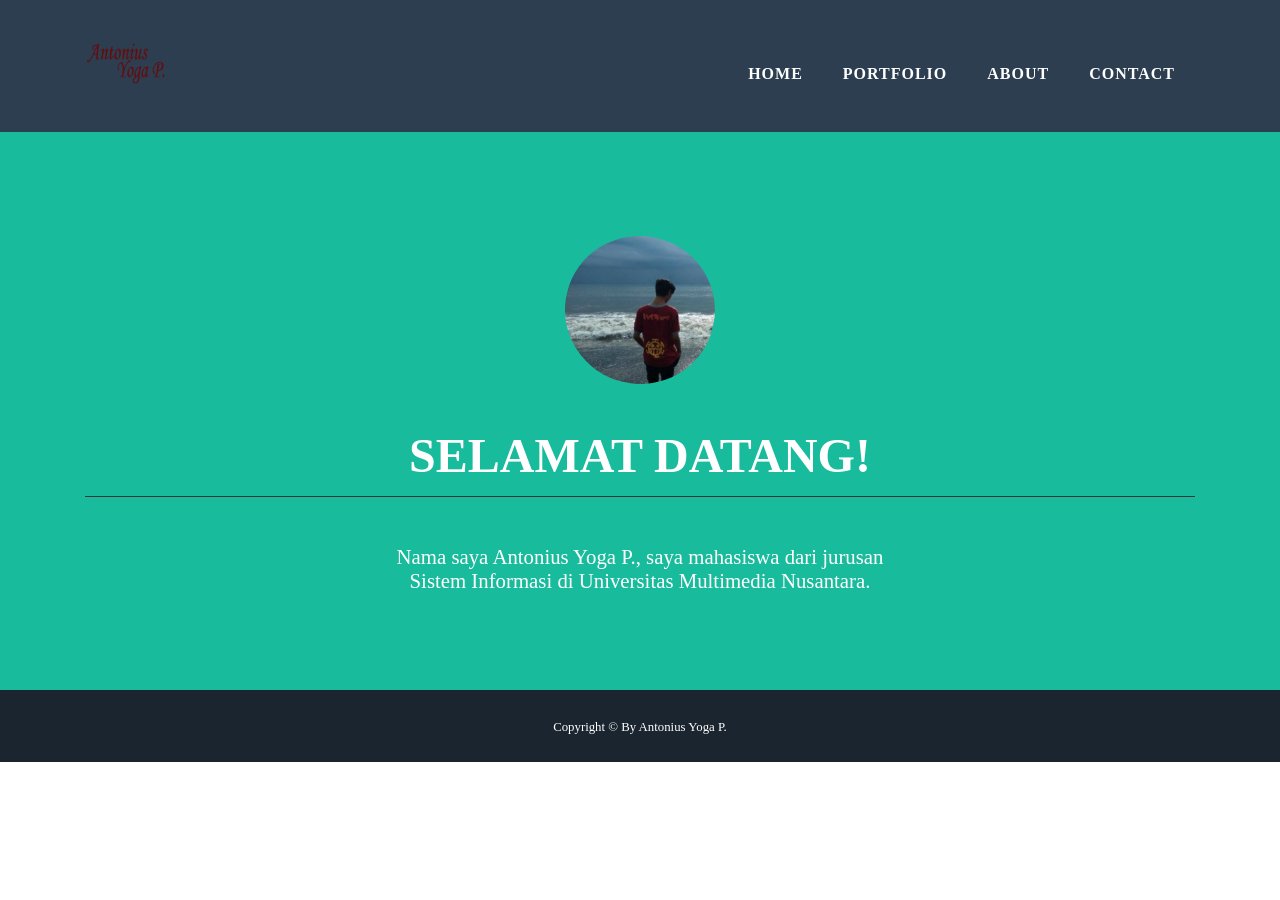
==== index.html @ 9c58d734 "upload1" ====
<!doctype html>
<html lang="en">
  <head>
    <link rel="icon" type="image/png" href="gambar/logo-web.png">
    <!-- Bootstrap CSS -->
    <link rel="stylesheet" href="css/bootstrap.min.css" />

    <!-- custom CSS -->
    <link rel="stylesheet" href="css/style.css" />

    <title>Home</title>
  </head>
  <body>
    
    <!-- NAVBAR -->
    <nav class="navbar navbar-expand-lg bg-secondary text-uppercase" id="mainNav">
    <div class="container">
      <a class="navbar-brand js-scroll-trigger" href="#header"><img src="gambar/nama.png" width="90px" height="90px"></a>
      
      <div class="collapse navbar-collapse" id="navbarResponsive">
        <ul class="navbar-nav ml-auto">
          <li class="nav-item mx-0 mx-lg-1">
            <a class="nav-link py-3 px-0 px-lg-3 rounded js-scroll-trigger" href="index.html">Home</a>
          </li>
          <li class="nav-item mx-0 mx-lg-1">
            <a class="nav-link py-3 px-0 px-lg-3 rounded js-scroll-trigger" href="portofolio.html">Portfolio</a>
          </li>
          <li class="nav-item mx-0 mx-lg-1">
            <a class="nav-link py-3 px-0 px-lg-3 rounded js-scroll-trigger" href="about.html">About</a>
          </li>
          <li class="nav-item mx-0 mx-lg-1">
            <a class="nav-link py-3 px-0 px-lg-3 rounded js-scroll-trigger" href="kontak.html">Contact</a>
          </li>
        </ul>
      </div>
    </div>
  </nav>

  <!-- HEADER -->
  <header class="masthead bg-primary text-white text-center" id="header">
    <div class="container">
      <img class="img-fluid mb-5 d-block mx-auto" src="gambar/foto2.jpg" width="150px" height="150px" alt="">
      <h1 class="text-uppercase mb-2">Selamat Datang!</h1>
      <hr class="mb-5 bg-dark text-white">
      <h2 class="font-weight-light mb-5">Nama saya Antonius Yoga P., saya mahasiswa dari jurusan <br>Sistem Informasi di Universitas Multimedia Nusantara.</h2>
    </div>
  </header>

  <div class="copyright py-4 text-center text-white">
    <div class="container">
      <small>Copyright &copy; By Antonius Yoga P.</small>
    </div>
  </div>

    <!-- Optional JavaScript -->
    <!-- jQuery first, then Popper.js, then Bootstrap JS -->
    <script src=""></script>
    <script src=""></script>
    <script src=""></script>
  </body>
</html>
---- css/style.css ----
/* Tulis style custom di sini */

#mainNav {
  padding-top: 1rem;
  padding-bottom: 1rem;
  font-weight: 700;
  font-family: 'Montserrat';
}

#mainNav .navbar-brand {
  color: #fff;
}

#mainNav .navbar-nav {
  margin-top: 1rem;
  letter-spacing: 0.0625rem;
}

#mainNav .navbar-nav li.nav-item a.nav-link {
  color: #fff;
}

#mainNav .navbar-nav li.nav-item a.nav-link:hover {
  color: #18BC9C;
}

#mainNav .navbar-nav li.nav-item a.nav-link:active, #mainNav .navbar-nav li.nav-item a.nav-link:focus {
  color: #fff;
}

#mainNav .navbar-nav li.nav-item a.nav-link.active {
  color: #18BC9C;
}

#mainNav .navbar-toggler {
  font-size: 80%;
  padding: 0.8rem;
}

header.masthead {
  padding-top: calc(2rem + 72px);
  padding-bottom: 3rem;
}

header.masthead h1 {
  font-size: 3rem;
  line-height: 3rem;
}

header.masthead h2 {
  font-size: 1.3rem;
  font-family: 'Lato';
}

header.masthead img {
	border-radius: 50%;
	transform: rotate(13deg);
}


.row {
	display: flex;
	justify-content: space-around;
	align-items: center;
}

.row img {
	width: 350px;
	height: 250px;
}

.row h2 {
	background-color: #7FFFD4;
	border-radius: 20px;
	padding: 5px;
}

h2 .text-right {
  padding-right: 10px;
}

@media (min-width: 992px) {
  header div {
    font-size: 3rem;
    line-height: 2.5rem;
  }
}

#ul {
  background-color: gray;
  border-radius: 20px;
}

#kontak {
  display: flex;
  justify-content: center;
  align-items: center;
  flex-direction: column;
}

#sosmed {
  display: flex;
  justify-content: center;
  padding-top: 25px;
  padding-left: 400px;
}

.sosmed {
  display: flex;
  flex-direction: column;
}

.ig {
  padding-bottom: 20px;
}

.ig a {
  display: flex;
  align-items: center;
  opacity: 0.2;
  text-decoration : none;
}

.ig a:hover {
  background: white;
  opacity: 1.5;
  width: 255px;
  height: 99px;
  transform: scale(1.3);
  border-radius: 10px;
}

.fb {
  padding-bottom: 20px;
}

.fb a {
  display: flex;
  align-items: center;
  opacity: 0.2;
  text-decoration : none;
}

.fb a:hover {
  background: white;
  opacity: 1.5;
  width: 255px;
  height: 99px;
  transform: scale(1.3);
  border-radius: 10px;
}

.wa {
  padding-bottom: 20px;
}

.wa a {
  display: flex;
  align-items: center;
  opacity: 0.2;
  text-decoration : none;
}

.wa a:hover {
  background: white;
  opacity: 1.5;
  width: 255px;
  height: 99px;
  transform: scale(1.3);
  border-radius: 10px;
}

.gmail {
  padding-bottom: 20px;
}

.gmail a {
  display: flex;
  align-items: center;
  opacity: 0.2;
  text-decoration : none;
}

.gmail a:hover {
  background: white;
  opacity: 1.5;
  width: 398px;
  height: 85px;
  transform: scale(1.3);
  border-radius: 10px;
}
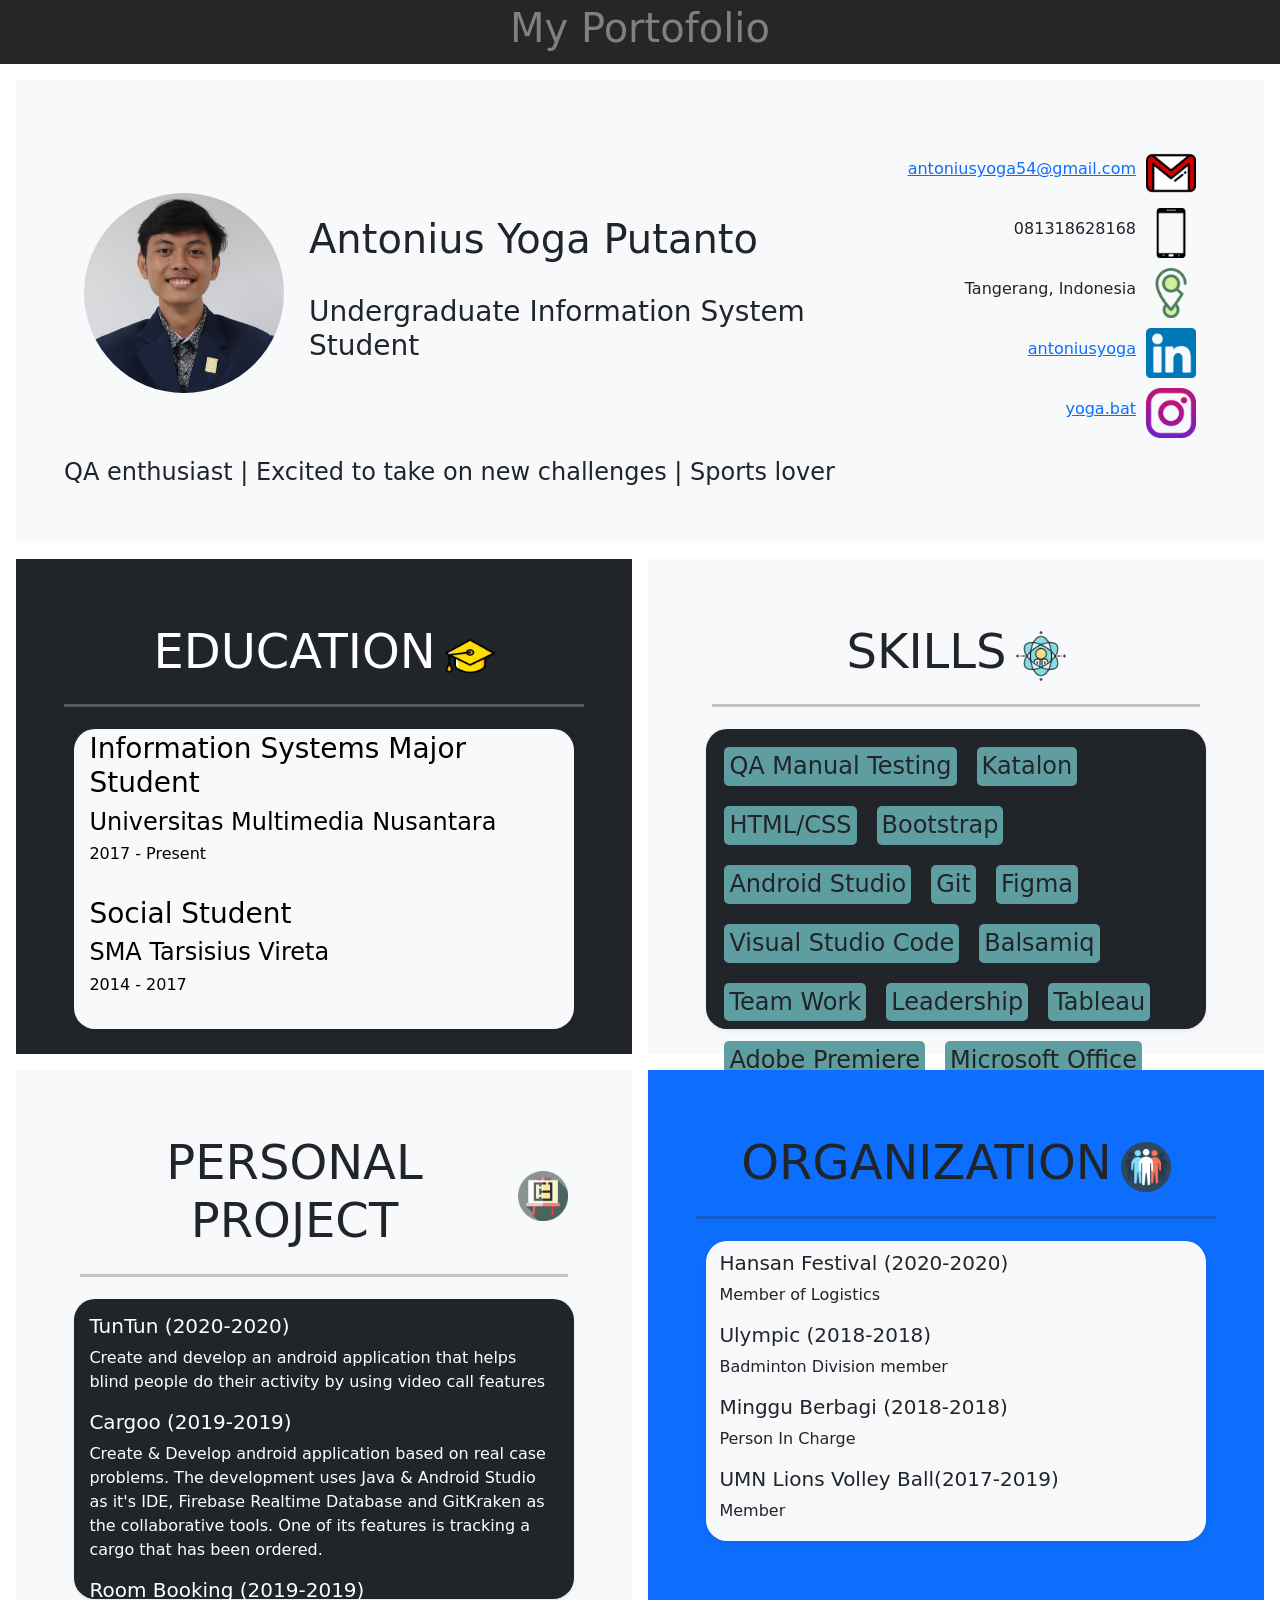
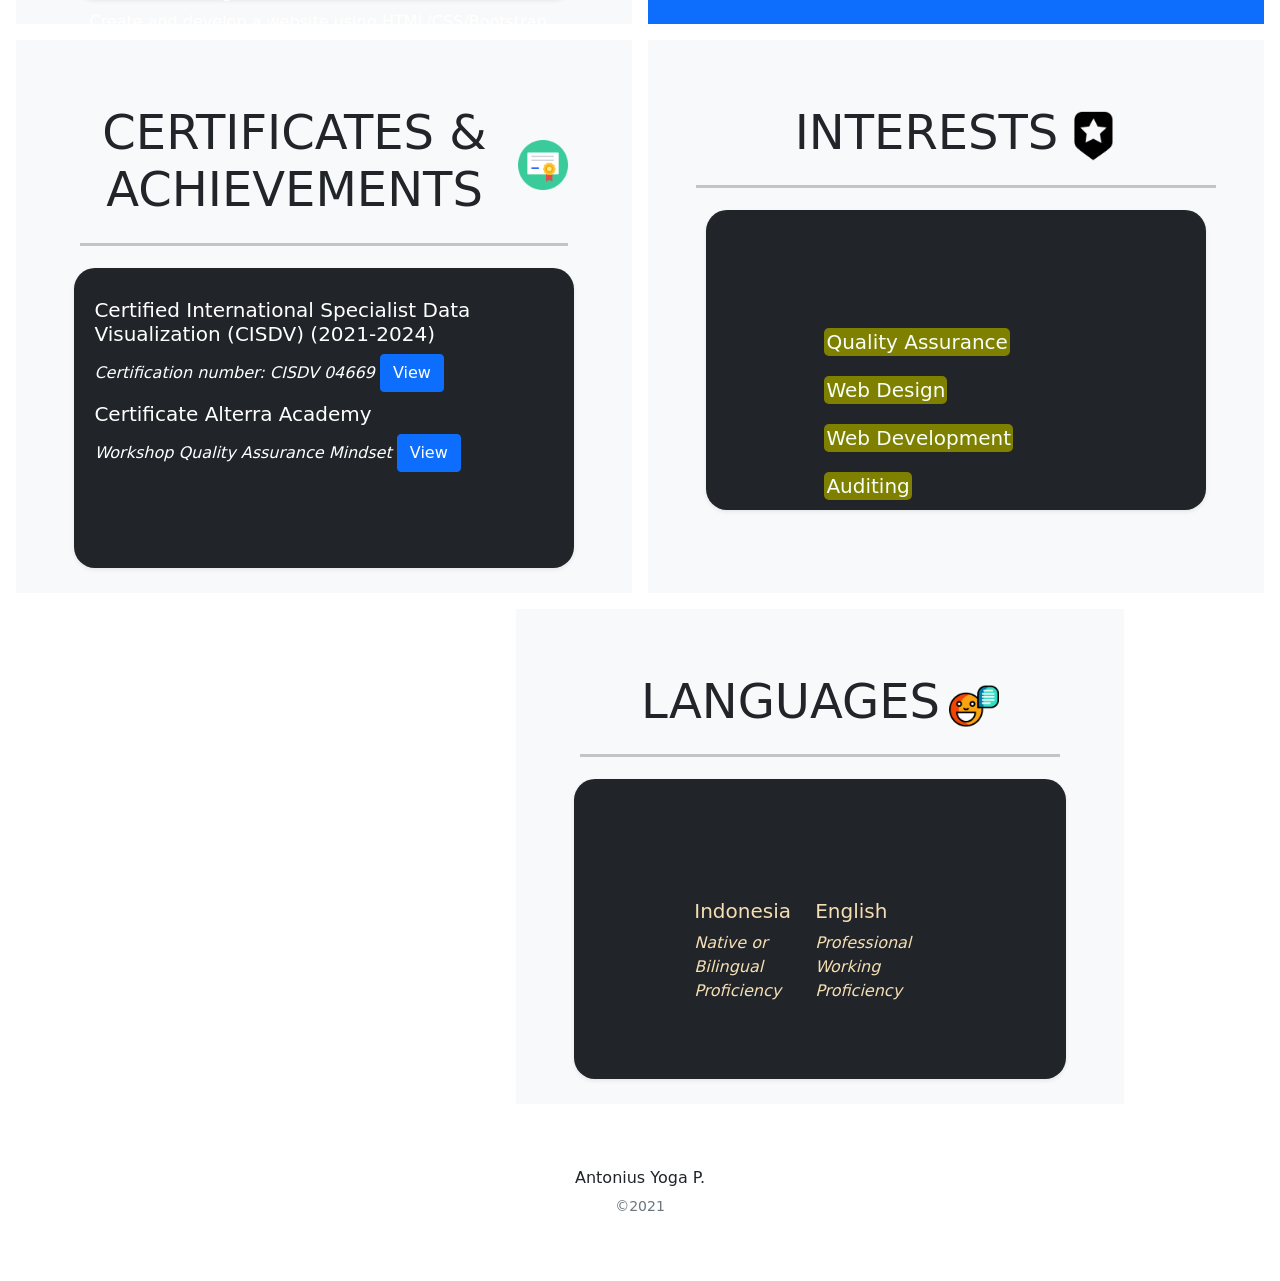
==== commit 794a3531: "portofolio" ====
--- a/index.html
+++ b/index.html
@@ -1,61 +1,359 @@
 <!doctype html>
 <html lang="en">
   <head>
-    <link rel="icon" type="image/png" href="gambar/logo-web.png">
-    <!-- Bootstrap CSS -->
-    <link rel="stylesheet" href="css/bootstrap.min.css" />
-
-    <!-- custom CSS -->
-    <link rel="stylesheet" href="css/style.css" />
-
-    <title>Home</title>
+    <meta charset="utf-8">
+    <meta name="viewport" content="width=device-width, initial-scale=1">
+    <meta name="description" content="">
+    <meta name="author" content="Mark Otto, Jacob Thornton, and Bootstrap contributors">
+    <meta name="generator" content="Hugo 0.88.1">
+    <link rel="icon" type="image/png" href="gambar/portfolio2.png">
+    <title>Portofolio Yoga</title>
+
+    <link rel="canonical" href="https://getbootstrap.com/docs/5.1/examples/product/">
+
+    
+
+    <!-- Bootstrap core CSS -->
+    <link href="css/bootstrap.min.css" rel="stylesheet" type="text/css">
+
+    <style>
+      .bd-placeholder-img {
+        font-size: 1.125rem;
+        text-anchor: middle;
+        -webkit-user-select: none;
+        -moz-user-select: none;
+        user-select: none;
+      }
+
+      @media (min-width: 768px) {
+        .bd-placeholder-img-lg {
+          font-size: 3.5rem;
+        }
+      }
+    </style>
+    
+    <!-- Custom styles for this template -->
+    <link href="css/product.css" rel="stylesheet">
+
+    <!-- Option 1: Bootstrap Bundle with Popper -->
+    <script src="https://cdn.jsdelivr.net/npm/bootstrap@5.1.3/dist/js/bootstrap.bundle.min.js" integrity="sha384-ka7Sk0Gln4gmtz2MlQnikT1wXgYsOg+OMhuP+IlRH9sENBO0LRn5q+8nbTov4+1p" crossorigin="anonymous"></script>
+
   </head>
   <body>
-    
-    <!-- NAVBAR -->
-    <nav class="navbar navbar-expand-lg bg-secondary text-uppercase" id="mainNav">
-    <div class="container">
-      <a class="navbar-brand js-scroll-trigger" href="#header"><img src="gambar/nama.png" width="90px" height="90px"></a>
-      
-      <div class="collapse navbar-collapse" id="navbarResponsive">
-        <ul class="navbar-nav ml-auto">
-          <li class="nav-item mx-0 mx-lg-1">
-            <a class="nav-link py-3 px-0 px-lg-3 rounded js-scroll-trigger" href="index.html">Home</a>
-          </li>
-          <li class="nav-item mx-0 mx-lg-1">
-            <a class="nav-link py-3 px-0 px-lg-3 rounded js-scroll-trigger" href="portofolio.html">Portfolio</a>
-          </li>
-          <li class="nav-item mx-0 mx-lg-1">
-            <a class="nav-link py-3 px-0 px-lg-3 rounded js-scroll-trigger" href="about.html">About</a>
-          </li>
-          <li class="nav-item mx-0 mx-lg-1">
-            <a class="nav-link py-3 px-0 px-lg-3 rounded js-scroll-trigger" href="kontak.html">Contact</a>
-          </li>
-        </ul>
-      </div>
-    </div>
+    <!--box--
+<header class="site-header sticky-top py-1">
+  <nav class="container d-flex flex-column flex-md-row justify-content-between">
+    <a class="py-2" href="#" aria-label="Product">
+      <svg xmlns="http://www.w3.org/2000/svg" width="24" height="24" fill="none" stroke="currentColor" stroke-linecap="round" stroke-linejoin="round" stroke-width="2" class="d-block mx-auto" role="img" viewBox="0 0 24 24"><title>Product</title><circle cx="12" cy="12" r="10"/><path d="M14.31 8l5.74 9.94M9.69 8h11.48M7.38 12l5.74-9.94M9.69 16L3.95 6.06M14.31 16H2.83m13.79-4l-5.74 9.94"/></svg>
+    </a>
+    <a class="py-2 d-none d-md-inline-block" href="#">Tour</a>
+    <a class="py-2 d-none d-md-inline-block" href="#">Product</a>
+    <a class="py-2 d-none d-md-inline-block" href="#">Features</a>
+    <a class="py-2 d-none d-md-inline-block" href="#">Enterprise</a>
+    <a class="py-2 d-none d-md-inline-block" href="#">Support</a>
+    <a class="py-2 d-none d-md-inline-block" href="#">Pricing</a>
+    <a class="py-2 d-none d-md-inline-block" href="#">Cart</a>
   </nav>
-
-  <!-- HEADER -->
-  <header class="masthead bg-primary text-white text-center" id="header">
-    <div class="container">
-      <img class="img-fluid mb-5 d-block mx-auto" src="gambar/foto2.jpg" width="150px" height="150px" alt="">
-      <h1 class="text-uppercase mb-2">Selamat Datang!</h1>
-      <hr class="mb-5 bg-dark text-white">
-      <h2 class="font-weight-light mb-5">Nama saya Antonius Yoga P., saya mahasiswa dari jurusan <br>Sistem Informasi di Universitas Multimedia Nusantara.</h2>
-    </div>
-  </header>
-
-  <div class="copyright py-4 text-center text-white">
-    <div class="container">
-      <small>Copyright &copy; By Antonius Yoga P.</small>
-    </div>
-  </div>
-
-    <!-- Optional JavaScript -->
-    <!-- jQuery first, then Popper.js, then Bootstrap JS -->
-    <script src=""></script>
-    <script src=""></script>
-    <script src=""></script>
+</header> 
+    --> <!--hapus bagian ini klw mau buka-->
+
+<header class="site-header sticky-top py-1">
+  <nav class="container">
+    <a>
+      <h1 class="portofolio" style="color:gray">My Portofolio</h1>
+    </a>
+  </nav>
+</header>
+
+<main>
+  <div class="position-relative overflow-hidden p-3 p-md-5 m-md-3 bg-light">
+    <div class=" mx-auto flex-container ">
+      <div class="ganam">
+        <img class="gambar" src="gambar/y2.jpg">
+        <div class="nama">
+          <h1>Antonius Yoga Putanto</h1><br>
+          <h3>Undergraduate Information System
+            Student</h3>
+        </div>
+      </div>
+      <div class="sosial-media">
+        <div class="email">
+          <a href="https://mail.google.com/mail/?view=cm&fs=1&to=antoniusyoga54@gmail.com" target="_blank">
+            <h6>antoniusyoga54@gmail.com</h6><img src="gambar/gmail.png" width="50px" height="50px">
+          </a>
+        </div>
+        <div class="phone">
+          <h6>081318628168</h6><img src="gambar/phone.png" width="50px" height="50px">
+        </div>
+        <div class="address">
+          <h6>Tangerang, Indonesia</h6><img src="gambar/location.png" width="50px" height="50px">
+        </div>
+        <div class="linkedin">
+          <a href="https://www.linkedin.com/in/antoniusyoga/" target="_blank">
+            <h6>antoniusyoga</h6><img src="gambar/linkedin.png" width="50px" height="50px">
+          </a>
+        </div>
+        <div class="sosmed">
+          <a href="https://www.instagram.com/yoga.bat/" target="_blank">
+            <h6>yoga.bat</h6><img src="gambar/instagram.png" width="50px" height="50px">
+          </a>
+        </div>
+      </div>
+    </div>
+    <div>
+      <h4>QA enthusiast | Excited to take on new challenges | Sports lover</h4>
+    </div>
+  </div>
+
+  <div class="d-md-flex flex-md-equal w-100 my-md-3 ps-md-3">
+    <div class="bg-dark me-md-3 pt-3 px-3 pt-md-5 px-md-5 text-white">
+      <div class="py-3">
+        <nav class="lead">
+          <h2 class="display-5 text-center">EDUCATION</h2>
+          <img src="gambar/education.png" width="50px" height="50px">
+        </nav>
+        <hr size="5">
+      </div>
+      <div class="box bg-light shadow-sm mx-auto">
+        <div class="words">
+          <div class="campus">
+            <h3>Information Systems Major Student</h3>
+            <h4>Universitas Multimedia Nusantara</h4>
+            <h6>2017 - Present</h6>
+          </div>
+          <div class="school">
+            <h3>Social Student</h3>
+            <h4>SMA Tarsisius Vireta</h4>
+            <h6>2014 - 2017</h6>
+          </div>
+        </div>
+      </div>
+    </div>
+    <div class="bg-light me-md-3 pt-3 px-3 pt-md-5 px-md-5">
+      <div class="p-3">
+        <nav class="lead">
+          <h2 class="display-5 text-center">SKILLS</h2>
+          <img src="gambar/skills3.png" width="50px" height="50px">
+        </nav>
+        <hr size="5">
+      </div>
+      <div class="box bg-dark shadow-sm mx-auto">
+        <div class="many-skills flex-wrap p-2">
+          <h4 class="man-ski">QA Manual Testing</h4>
+          <h4 class="man-ski">Katalon</h4>
+          <h4 class="man-ski">HTML/CSS</h4>
+          <h4 class="man-ski">Bootstrap</h4>
+          <h4 class="man-ski">Android Studio</h4>
+          <h4 class="man-ski">Git</h4>
+          <h4 class="man-ski">Figma</h4>
+          <h4 class="man-ski">Visual Studio Code</h4>
+          <h4 class="man-ski">Balsamiq</h4>
+          <h4 class="man-ski">Team Work</h4>
+          <h4 class="man-ski">Leadership</h4>
+          <h4 class="man-ski">Tableau</h4>
+          <h4 class="man-ski">Adobe Premiere</h4>
+          <h4 class="man-ski">Microsoft Office</h4>
+        </div>
+      </div>
+    </div>
+  </div>
+
+  <div class="d-md-flex flex-md-equal w-100 my-md-3 ps-md-3">
+    <div class="bg-light me-md-3 pt-3 px-3 pt-md-5 px-md-5">
+      <div class="p-3">
+        <nav class="lead text-center">
+          <h2 class="display-5">PERSONAL PROJECT</h2>
+          <img src="gambar/project.png" width="50px" height="50px">
+        </nav>
+        <hr size="5">
+      </div>
+      <div class="box bg-dark shadow-sm mx-auto">
+        <div class="project">
+          <div>
+            <h5>TunTun (2020-2020)</h5>
+            <p>Create and develop an android application that helps blind people do their activity by using video call features</p>
+          </div>
+          <div>
+            <h5>Cargoo (2019-2019)</h5>
+            <p>Create & Develop android application based on real case problems. The development uses Java & Android Studio as it's IDE, Firebase Realtime Database and GitKraken as the collaborative tools. One of its features is tracking a cargo that has been ordered.
+              </p>
+          </div>
+          <div>
+            <h5>Room Booking (2019-2019)</h5>
+            <p>Create and develop a website using HTML/CSS/Bootstrap that helps users to book rooms.</p>
+          </div>
+        </div>
+      </div>
+    </div>
+    <div class="bg-primary me-md-3 pt-3 px-3 pt-md-5 px-md-5">
+      <div class="py-3 text-center">
+        <nav class="lead">
+          <h2 class="display-5">ORGANIZATION</h2>
+          <img src="gambar/organization.png" width="50px" height="50px">
+        </nav>
+        <hr size="5">
+      </div>
+      <div class="box bg-light shadow-sm mx-auto">
+        <div class="group">
+            <div class="divisi">
+              <h5>Hansan Festival (2020-2020)</h5>
+              <p>Member of Logistics </p>
+            </div>
+            <div class="divisi">
+              <h5>Ulympic (2018-2018)</h5>
+              <p>Badminton Division member</p>
+            </div>
+            <div class="divisi">
+              <h5>Minggu Berbagi (2018-2018)</h5>
+              <p>Person In Charge</p>
+            </div>
+            <div class="divisi">
+              <h5>UMN Lions Volley Ball(2017-2019)</h5>
+              <p>Member</p>
+            </div>
+        </div>
+      </div>
+    </div>
+  </div>
+
+  <div class="d-md-flex flex-md-equal w-100 my-md-3 ps-md-3">
+    <div class="bg-light me-md-3 pt-3 px-3 pt-md-5 px-md-5">
+      <div class="p-3">
+        <nav class="lead text-center">
+          <h2 class="display-5">CERTIFICATES & ACHIEVEMENTS</h2>
+          <img src="gambar/certificates2.png" width="50px" height="50px">
+        </nav>
+        <hr size="5">
+      </div>
+      <div class="box bg-dark shadow-sm mx-auto">
+        <div class="certificates">
+          <div class="certi">
+            <h5>Certified International Specialist Data Visualization (CISDV) (2021-2024)</h5>
+            <i>Certification number: CISDV 04669</i>
+            <!-- Button trigger modal -->
+            <button type="button" class="btn btn-primary" data-bs-toggle="modal" data-bs-target="#view1Modal">View</button>
+            <!-- Modal -->
+            <div class="modal fade" id="view1Modal" tabindex="-1" aria-labelledby="view1ModalLabel" aria-hidden="true">
+              <div class="modal-dialog">
+                <div class="modal-content">
+                  <div class="modal-header">
+                    <h5 class="modal-title" id="view1ModalLabel">CISDV</h5>
+                    <button type="button" class="btn-close" data-bs-dismiss="modal" aria-label="Close"></button>
+                  </div>
+                  <div class="modal-body">
+                    <img src="gambar/serti-cisdv.PNG">
+                  </div>
+                  <div class="modal-footer">
+                    <button type="button" class="btn btn-secondary" data-bs-dismiss="modal">Close</button>
+                  </div>
+                </div>
+              </div>
+            </div>
+          </div>
+          
+          <div class="certi">
+            <h5>Certificate Alterra Academy</h5>
+            <i>Workshop Quality Assurance Mindset</i>
+            <!-- Button trigger modal -->
+            <button type="button" class="btn btn-primary" data-bs-toggle="modal" data-bs-target="#view2Modal">View</button>
+            <!-- Modal -->
+            <div class="modal fade" id="view2Modal" tabindex="-1" aria-labelledby="view2ModalLabel" aria-hidden="true">
+              <div class="modal-dialog">
+                <div class="modal-content">
+                  <div class="modal-header">
+                    <h5 class="modal-title" id="view2ModalLabel">Certificate Alterra Academy</h5>
+                    <button type="button" class="btn-close" data-bs-dismiss="modal" aria-label="Close"></button>
+                  </div>
+                  <div class="modal-body">
+                    <img src="gambar/serti-altera.PNG">
+                  </div>
+                  <div class="modal-footer">
+                    <button type="button" class="btn btn-secondary" data-bs-dismiss="modal">Close</button>
+                  </div>
+                </div>
+              </div>
+            </div>
+          </div>
+        </div>
+      </div>
+    </div>
+    <div class="bg-light me-md-3 pt-3 px-3 pt-md-5 px-md-5">
+      <div class="py-3">
+        <nav class="lead text-center">
+          <h2 class="display-5">INTERESTS</h2>
+          <img src="gambar/interests2.png" width="50px" height="50px">
+        </nav>
+        <hr size="5">
+      </div>
+      <div class="box bg-dark shadow-sm mx-auto">
+        <div class="many-interests">
+          <div class="manint flex-wrap p-2">
+            <h5>Quality Assurance</h5>
+            <h5>Web Design</h5>
+            <h5>Web Development</h5>
+            <h5>Auditing</h5>
+          </div>
+        </div>
+      </div>
+    </div>
+  </div>
+  
+  <div class="box-last d-md-flex flex-md-equal w-50 my-md-3 ps-md-3">
+    <div class="bg-light me-md-3 pt-3 px-3 pt-md-5 px-md-5">
+      <div class="p-3">
+        <nav class="lead text-center">
+          <h2 class="display-5">LANGUAGES</h2>
+          <img src="gambar/languages.png" width="50px" height="50px">
+        </nav>
+        <hr size="5">
+      </div>
+      <div class="box bg-dark shadow-sm mx-auto">
+        <div class="bahasa">
+          <div>
+            <h5>Indonesia</h5>
+            <i>Native or Bilingual Proficiency</i>
+          </div>
+          <div>
+            <h5>English</h5>
+            <i>Professional Working Proficiency</i>
+          </div>
+        </div>
+      </div>
+    </div>
+    <!--HIDE--
+    <div class="bg-light me-md-3 pt-3 px-3 pt-md-5 px-md-5 text-center overflow-hidden">
+      <div class="py-3">
+        <nav class="lead">
+          <h2 class="display-5">MORE 8</h2>
+        </nav>
+        <hr size="5">
+      </div>
+      <div class="box bg-dark shadow-sm mx-auto"></div>
+    </div> -->
+  </div>
+</main>
+
+
+<!-- bagiian footer -->
+<footer class="container py-5">
+  <div class="row">
+    <div class="portoyog col-12 col-md text-center">
+      <h6 title="Portofolio Yoga">Antonius Yoga P.</h6>
+      <!--hide footer gambar--
+      <img src="gambar/nama.png" width="60" height="50" title="Portofolio Yoga"> -->
+      <small class="d-block mb-3 text-muted">&copy;2021</small>
+    </div>
+  </div>
+</footer>
+
+   <script>
+    var myModal = document.getElementById('myModal')
+    var myInput = document.getElementById('myInput')
+
+    myModal.addEventListener('shown.bs.modal', function () {
+      myInput.focus()
+    })
+   </script>
+
   </body>
-</html>+</html>
--- a/css/product.css
+++ b/css/product.css
@@ -0,0 +1,237 @@
+.container {
+  max-width: 960px;
+}
+
+/*
+ * Custom translucent site header
+ */
+
+.site-header {
+  background-color: rgba(0, 0, 0, .85);
+  -webkit-backdrop-filter: saturate(180%) blur(20px);
+  backdrop-filter: saturate(180%) blur(20px);
+}
+.site-header a {
+  color: #8e8e8e;
+  transition: color .15s ease-in-out;
+}
+.site-header a:hover {
+  color: #fff;
+  text-decoration: none;
+}
+
+/*
+ * Extra utilities
+ */
+
+.flex-equal > * {
+  flex: 1;
+}
+@media (min-width: 768px) {
+  .flex-md-equal > * {
+    flex: 1;
+  }
+}
+
+
+/*
+ * Tambahan
+ */
+
+.portofolio{
+  text-align: center;
+}
+
+.flex-container{
+  display: flex;
+  justify-content: space-between;
+  width: auto;
+}
+
+.flex-container > div{
+  padding: 20px;
+}
+
+.ganam {
+  display: flex;
+  align-items: center;
+}
+
+.gambar {
+  float: left;
+  border-radius: 50%;
+  width: 200px;
+  height: 200px;
+  background-color: cornsilk;
+}
+
+.nama {
+  padding-left: 25px;
+}
+
+.sosial-media {
+  display: flex;
+  flex-direction: column;
+}
+
+.email a {
+  display: flex;
+  align-items: center;
+  justify-content: end;
+}
+
+.email img {
+  margin-left: 10px;
+}
+
+.phone {
+  display: flex;
+  align-items: center;
+  justify-content: end;
+  margin-top: 10px;
+}
+
+.phone img {
+  margin-left: 10px;
+}
+
+.address {
+  display: flex;
+  align-items: center;
+  justify-content: end;
+  margin-top: 10px;
+}
+
+.address img {
+  margin-left: 10px;
+}
+
+.linkedin a {
+  display: flex;
+  align-items: center;
+  justify-content: end;
+  margin-top: 10px;
+}
+
+.linkedin a img {
+  margin-left: 10px;
+}
+
+.sosmed a {
+  display: flex;
+  align-items: center;
+  justify-content: end;
+  margin-top: 10px;
+}
+
+.sosmed img {
+  margin-left: 10px;
+}
+
+/*
+ * Tambahan isi
+ */
+
+.lead {
+  display: flex;
+  justify-content: center;
+  align-items: center;
+}
+
+.lead img {
+  margin-left: 9px;
+}
+
+.box {
+   margin-top: -10px;
+   margin-bottom: 25px;
+   width: 96%;
+   height: 300px;
+   border-radius: 21px;
+}
+
+.box-last {
+  margin-left: 500px;
+}
+
+.words {
+   padding: 15px;
+   color: black;
+   display: flex;
+   flex-direction: column;
+}
+
+.campus {
+   margin-top: -12px;
+}
+
+.school {
+   margin-top: 25px;
+}
+
+.many-skills {
+  display: flex;
+}
+
+.many-skills h4 {
+  margin: 10px;
+  padding: 5px;
+  background-color: cadetblue;
+  border-radius: 5px;
+
+}
+
+.project {
+  color: #fff;
+  padding: 15px;
+}
+
+.group {
+  padding: 10px;
+}
+
+.divisi {
+  margin-left: 3px;
+}
+
+.certificates {
+  color: #fff;
+  padding: 20px;
+}
+
+.certi {
+  padding-top: 10px;
+}
+
+.bahasa  {
+  padding: 120px;
+  color: wheat;
+  display: flex;
+  justify-content: space-around;
+}
+
+.many-interests {
+  color:mintcream;
+  padding: 90px;
+}
+
+.manint {
+  display: flex;
+  margin: 10px;
+}
+
+.manint h5 {
+  margin: 10px;
+  padding: 2px;
+  background-color: olive;
+  border-radius: 5px;
+}
+
+.row {
+  display: flex;
+  flex-direction: column;
+}
+
+.modal {
+  color: black;
+}
